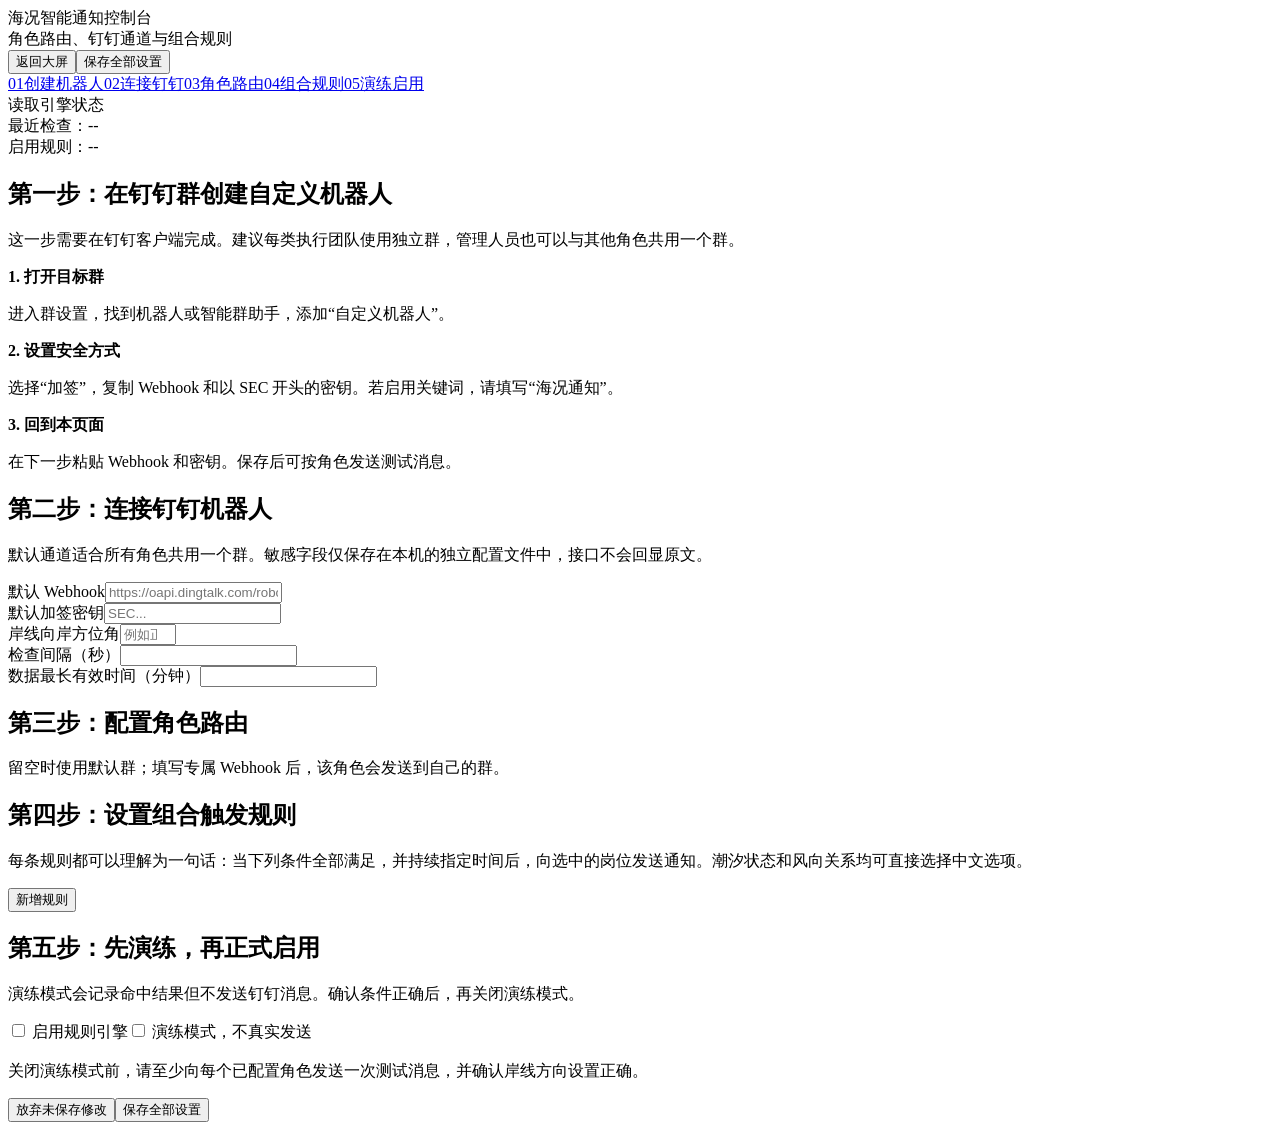
==== web/notification-admin.html @ 8ac39323 "Add files via upload" ====
<!doctype html><html lang="zh-CN"><head><meta charset="utf-8"><meta name="viewport" content="width=device-width,initial-scale=1">
<title>海况通知设置</title>
<link rel="stylesheet" href="/assets/css/notification-admin.css"></head><body><div class="shell">
<header class="top"><div><div class="title">海况智能通知控制台</div><div class="subtitle">角色路由、钉钉通道与组合规则</div></div><div class="actions"><button class="btn" onclick="location.href='/'">返回大屏</button><button class="btn primary" onclick="saveAll()">保存全部设置</button></div></header>
<div class="layout"><aside class="side"><a class="step active" href="#guide"><span class="num">01</span>创建机器人</a><a class="step" href="#channel"><span class="num">02</span>连接钉钉</a><a class="step" href="#roles"><span class="num">03</span>角色路由</a><a class="step" href="#rules"><span class="num">04</span>组合规则</a><a class="step" href="#launch"><span class="num">05</span>演练启用</a><div class="status"><div><span class="dot"></span><span id="engineState">读取引擎状态</span></div><div id="lastRun">最近检查：--</div><div id="ruleCount">启用规则：--</div></div></aside>
<main class="content"><section class="section" id="guide"><h2>第一步：在钉钉群创建自定义机器人</h2><p class="hint">这一步需要在钉钉客户端完成。建议每类执行团队使用独立群，管理人员也可以与其他角色共用一个群。</p><div class="guide"><div class="guide-item"><b>1. 打开目标群</b><p>进入群设置，找到机器人或智能群助手，添加“自定义机器人”。</p></div><div class="guide-item"><b>2. 设置安全方式</b><p>选择“加签”，复制 Webhook 和以 SEC 开头的密钥。若启用关键词，请填写“海况通知”。</p></div><div class="guide-item"><b>3. 回到本页面</b><p>在下一步粘贴 Webhook 和密钥。保存后可按角色发送测试消息。</p></div></div></section>
<section class="section" id="channel"><h2>第二步：连接钉钉机器人</h2><p class="hint">默认通道适合所有角色共用一个群。敏感字段仅保存在本机的独立配置文件中，接口不会回显原文。</p><div class="grid"><div class="field full"><label>默认 Webhook</label><input class="input secret" data-secret="DINGTALK_WEBHOOK_URL" type="password" placeholder="https://oapi.dingtalk.com/robot/send?access_token=..."></div><div class="field"><label>默认加签密钥</label><input class="input secret" data-secret="DINGTALK_SECRET" type="password" placeholder="SEC..."></div><div class="field"><label>岸线向岸方位角</label><input id="shoreDegree" class="input" type="number" min="0" max="359" placeholder="例如正西为 270"></div><div class="field"><label>检查间隔（秒）</label><input id="interval" class="input" type="number" min="30"></div><div class="field"><label>数据最长有效时间（分钟）</label><input id="maxAge" class="input" type="number" min="1"></div></div></section>
<section class="section" id="roles"><div class="rule-head"><div><h2>第三步：配置角色路由</h2><p class="hint">留空时使用默认群；填写专属 Webhook 后，该角色会发送到自己的群。</p></div></div><div id="roleList"></div></section>
<section class="section" id="rules"><div class="rule-head"><div><h2>第四步：设置组合触发规则</h2><p class="hint">每条规则都可以理解为一句话：当下列条件全部满足，并持续指定时间后，向选中的岗位发送通知。潮汐状态和风向关系均可直接选择中文选项。</p></div><button class="btn" onclick="addRule()">新增规则</button></div><div id="ruleList"></div></section>
<section class="section" id="launch"><h2>第五步：先演练，再正式启用</h2><p class="hint">演练模式会记录命中结果但不发送钉钉消息。确认条件正确后，再关闭演练模式。</p><div class="grid"><label class="check"><input id="engineEnabled" type="checkbox"> 启用规则引擎</label><label class="check"><input id="dryRun" type="checkbox"> 演练模式，不真实发送</label></div><p class="hint" style="margin-top:18px;color:var(--warn)">关闭演练模式前，请至少向每个已配置角色发送一次测试消息，并确认岸线方向设置正确。</p></section><div class="footer-actions"><button class="btn" onclick="loadAll()">放弃未保存修改</button><button class="btn primary" onclick="saveAll()">保存全部设置</button></div></main></div></div><div id="toast" class="toast"></div>
<script src="/assets/js/notification-admin.js" defer></script></body></html>
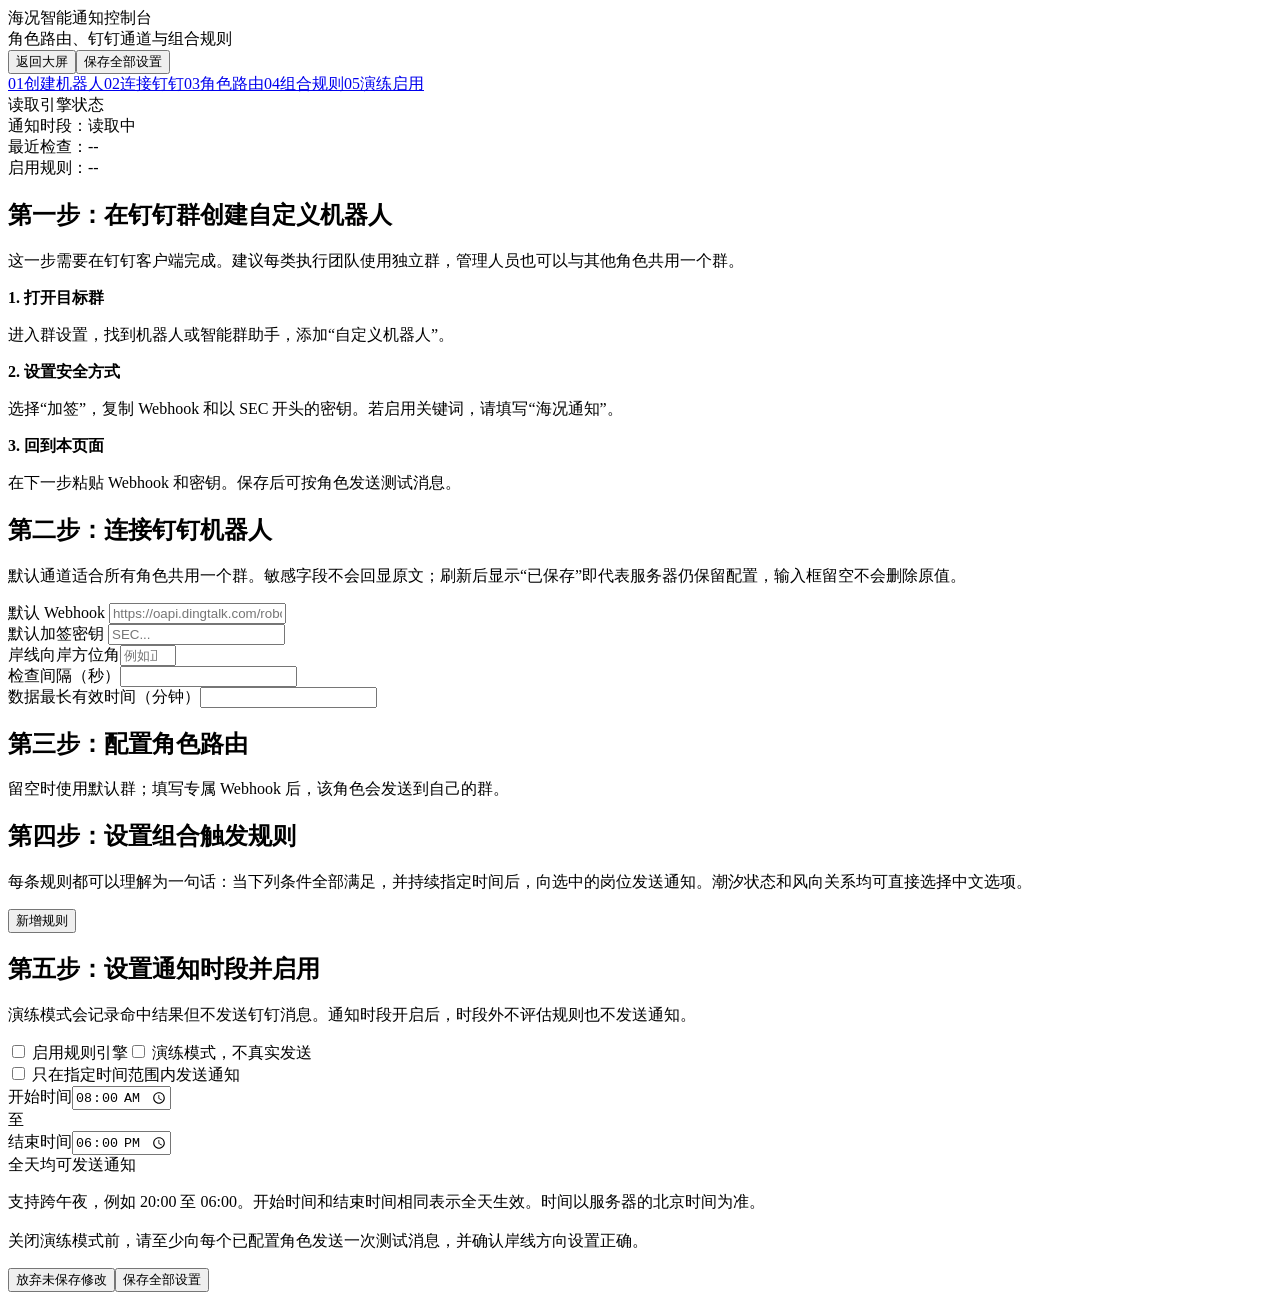
==== commit ff222b4f: "Add files via upload" ====
--- a/web/notification-admin.html
+++ b/web/notification-admin.html
@@ -2,10 +2,10 @@
 <title>海况通知设置</title>
 <link rel="stylesheet" href="/assets/css/notification-admin.css"></head><body><div class="shell">
 <header class="top"><div><div class="title">海况智能通知控制台</div><div class="subtitle">角色路由、钉钉通道与组合规则</div></div><div class="actions"><button class="btn" onclick="location.href='/'">返回大屏</button><button class="btn primary" onclick="saveAll()">保存全部设置</button></div></header>
-<div class="layout"><aside class="side"><a class="step active" href="#guide"><span class="num">01</span>创建机器人</a><a class="step" href="#channel"><span class="num">02</span>连接钉钉</a><a class="step" href="#roles"><span class="num">03</span>角色路由</a><a class="step" href="#rules"><span class="num">04</span>组合规则</a><a class="step" href="#launch"><span class="num">05</span>演练启用</a><div class="status"><div><span class="dot"></span><span id="engineState">读取引擎状态</span></div><div id="lastRun">最近检查：--</div><div id="ruleCount">启用规则：--</div></div></aside>
+<div class="layout"><aside class="side"><a class="step active" href="#guide"><span class="num">01</span>创建机器人</a><a class="step" href="#channel"><span class="num">02</span>连接钉钉</a><a class="step" href="#roles"><span class="num">03</span>角色路由</a><a class="step" href="#rules"><span class="num">04</span>组合规则</a><a class="step" href="#launch"><span class="num">05</span>演练启用</a><div class="status"><div><span class="dot"></span><span id="engineState">读取引擎状态</span></div><div id="scheduleState">通知时段：读取中</div><div id="lastRun">最近检查：--</div><div id="ruleCount">启用规则：--</div></div></aside>
 <main class="content"><section class="section" id="guide"><h2>第一步：在钉钉群创建自定义机器人</h2><p class="hint">这一步需要在钉钉客户端完成。建议每类执行团队使用独立群，管理人员也可以与其他角色共用一个群。</p><div class="guide"><div class="guide-item"><b>1. 打开目标群</b><p>进入群设置，找到机器人或智能群助手，添加“自定义机器人”。</p></div><div class="guide-item"><b>2. 设置安全方式</b><p>选择“加签”，复制 Webhook 和以 SEC 开头的密钥。若启用关键词，请填写“海况通知”。</p></div><div class="guide-item"><b>3. 回到本页面</b><p>在下一步粘贴 Webhook 和密钥。保存后可按角色发送测试消息。</p></div></div></section>
-<section class="section" id="channel"><h2>第二步：连接钉钉机器人</h2><p class="hint">默认通道适合所有角色共用一个群。敏感字段仅保存在本机的独立配置文件中，接口不会回显原文。</p><div class="grid"><div class="field full"><label>默认 Webhook</label><input class="input secret" data-secret="DINGTALK_WEBHOOK_URL" type="password" placeholder="https://oapi.dingtalk.com/robot/send?access_token=..."></div><div class="field"><label>默认加签密钥</label><input class="input secret" data-secret="DINGTALK_SECRET" type="password" placeholder="SEC..."></div><div class="field"><label>岸线向岸方位角</label><input id="shoreDegree" class="input" type="number" min="0" max="359" placeholder="例如正西为 270"></div><div class="field"><label>检查间隔（秒）</label><input id="interval" class="input" type="number" min="30"></div><div class="field"><label>数据最长有效时间（分钟）</label><input id="maxAge" class="input" type="number" min="1"></div></div></section>
+<section class="section" id="channel"><h2>第二步：连接钉钉机器人</h2><p class="hint">默认通道适合所有角色共用一个群。敏感字段不会回显原文；刷新后显示“已保存”即代表服务器仍保留配置，输入框留空不会删除原值。</p><div class="grid"><div class="field full"><label>默认 Webhook <span id="defaultWebhookState" class="saved-state"></span></label><input id="defaultWebhook" class="input secret" data-secret="DINGTALK_WEBHOOK_URL" type="password" placeholder="https://oapi.dingtalk.com/robot/send?access_token=..."></div><div class="field"><label>默认加签密钥 <span id="defaultSecretState" class="saved-state"></span></label><input id="defaultSecret" class="input secret" data-secret="DINGTALK_SECRET" type="password" placeholder="SEC..."></div><div class="field"><label>岸线向岸方位角</label><input id="shoreDegree" class="input" type="number" min="0" max="359" placeholder="例如正西为 270"></div><div class="field"><label>检查间隔（秒）</label><input id="interval" class="input" type="number" min="30"></div><div class="field"><label>数据最长有效时间（分钟）</label><input id="maxAge" class="input" type="number" min="1"></div></div></section>
 <section class="section" id="roles"><div class="rule-head"><div><h2>第三步：配置角色路由</h2><p class="hint">留空时使用默认群；填写专属 Webhook 后，该角色会发送到自己的群。</p></div></div><div id="roleList"></div></section>
 <section class="section" id="rules"><div class="rule-head"><div><h2>第四步：设置组合触发规则</h2><p class="hint">每条规则都可以理解为一句话：当下列条件全部满足，并持续指定时间后，向选中的岗位发送通知。潮汐状态和风向关系均可直接选择中文选项。</p></div><button class="btn" onclick="addRule()">新增规则</button></div><div id="ruleList"></div></section>
-<section class="section" id="launch"><h2>第五步：先演练，再正式启用</h2><p class="hint">演练模式会记录命中结果但不发送钉钉消息。确认条件正确后，再关闭演练模式。</p><div class="grid"><label class="check"><input id="engineEnabled" type="checkbox"> 启用规则引擎</label><label class="check"><input id="dryRun" type="checkbox"> 演练模式，不真实发送</label></div><p class="hint" style="margin-top:18px;color:var(--warn)">关闭演练模式前，请至少向每个已配置角色发送一次测试消息，并确认岸线方向设置正确。</p></section><div class="footer-actions"><button class="btn" onclick="loadAll()">放弃未保存修改</button><button class="btn primary" onclick="saveAll()">保存全部设置</button></div></main></div></div><div id="toast" class="toast"></div>
+<section class="section" id="launch"><h2>第五步：设置通知时段并启用</h2><p class="hint">演练模式会记录命中结果但不发送钉钉消息。通知时段开启后，时段外不评估规则也不发送通知。</p><div class="grid"><label class="check"><input id="engineEnabled" type="checkbox"> 启用规则引擎</label><label class="check"><input id="dryRun" type="checkbox"> 演练模式，不真实发送</label></div><div class="schedule-card"><label class="switch-label"><input id="scheduleEnabled" type="checkbox"> 只在指定时间范围内发送通知</label><div class="schedule-times"><div class="field"><label>开始时间</label><input id="scheduleStart" class="input" type="time" value="08:00"></div><div class="time-arrow">至</div><div class="field"><label>结束时间</label><input id="scheduleEnd" class="input" type="time" value="18:00"></div></div><div id="scheduleSummary" class="schedule-summary">全天均可发送通知</div><p class="hint schedule-hint">支持跨午夜，例如 20:00 至 06:00。开始时间和结束时间相同表示全天生效。时间以服务器的北京时间为准。</p></div><p class="hint" style="margin-top:18px;color:var(--warn)">关闭演练模式前，请至少向每个已配置角色发送一次测试消息，并确认岸线方向设置正确。</p></section><div class="footer-actions"><button class="btn" onclick="loadAll()">放弃未保存修改</button><button class="btn primary" onclick="saveAll()">保存全部设置</button></div></main></div></div><div id="toast" class="toast"></div>
 <script src="/assets/js/notification-admin.js" defer></script></body></html>
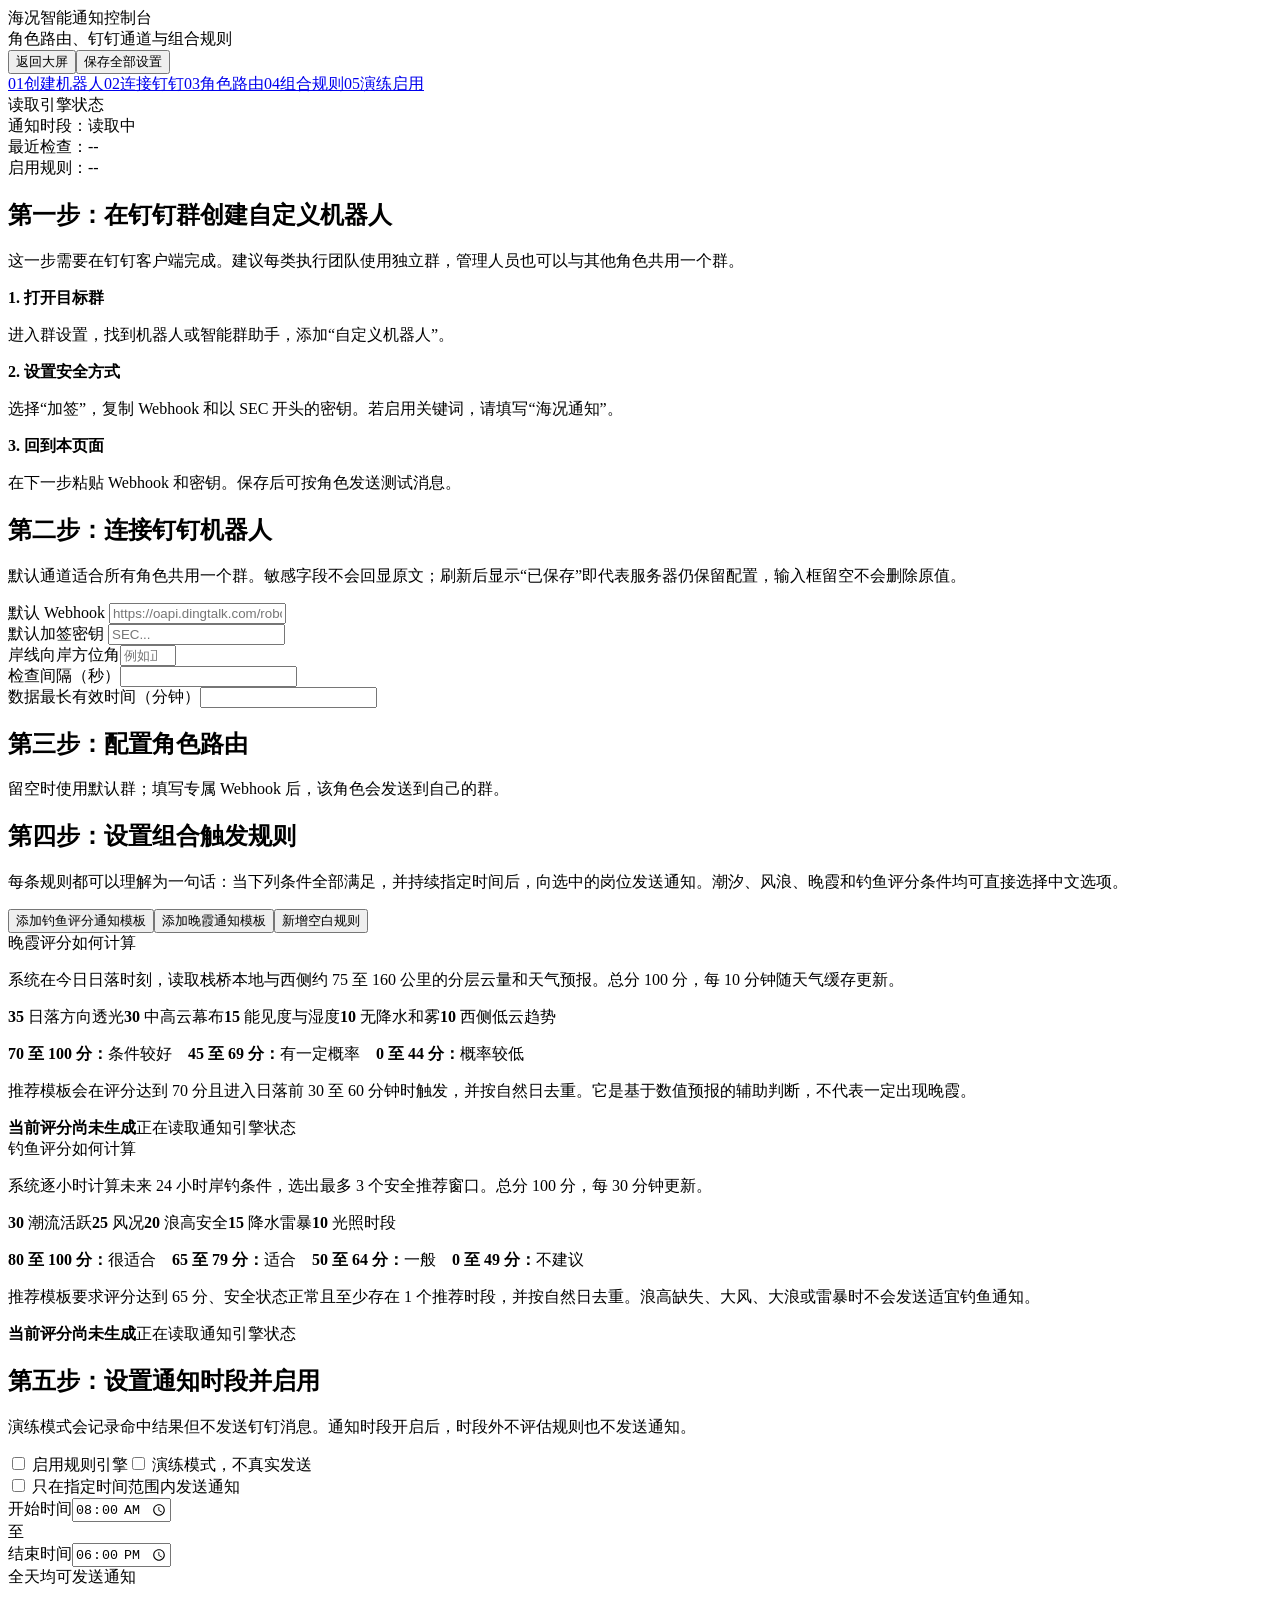
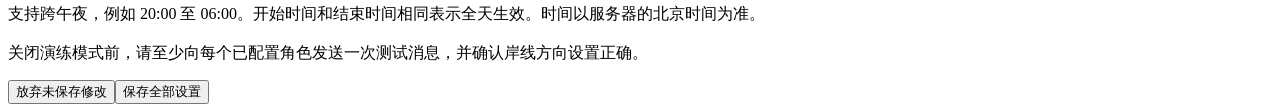
==== commit 2fcb91bc: "feat: add fishing alerts and collapsible notification rules" ====
--- a/web/notification-admin.html
+++ b/web/notification-admin.html
@@ -6,6 +6,6 @@
 <main class="content"><section class="section" id="guide"><h2>第一步：在钉钉群创建自定义机器人</h2><p class="hint">这一步需要在钉钉客户端完成。建议每类执行团队使用独立群，管理人员也可以与其他角色共用一个群。</p><div class="guide"><div class="guide-item"><b>1. 打开目标群</b><p>进入群设置，找到机器人或智能群助手，添加“自定义机器人”。</p></div><div class="guide-item"><b>2. 设置安全方式</b><p>选择“加签”，复制 Webhook 和以 SEC 开头的密钥。若启用关键词，请填写“海况通知”。</p></div><div class="guide-item"><b>3. 回到本页面</b><p>在下一步粘贴 Webhook 和密钥。保存后可按角色发送测试消息。</p></div></div></section>
 <section class="section" id="channel"><h2>第二步：连接钉钉机器人</h2><p class="hint">默认通道适合所有角色共用一个群。敏感字段不会回显原文；刷新后显示“已保存”即代表服务器仍保留配置，输入框留空不会删除原值。</p><div class="grid"><div class="field full"><label>默认 Webhook <span id="defaultWebhookState" class="saved-state"></span></label><input id="defaultWebhook" class="input secret" data-secret="DINGTALK_WEBHOOK_URL" type="password" placeholder="https://oapi.dingtalk.com/robot/send?access_token=..."></div><div class="field"><label>默认加签密钥 <span id="defaultSecretState" class="saved-state"></span></label><input id="defaultSecret" class="input secret" data-secret="DINGTALK_SECRET" type="password" placeholder="SEC..."></div><div class="field"><label>岸线向岸方位角</label><input id="shoreDegree" class="input" type="number" min="0" max="359" placeholder="例如正西为 270"></div><div class="field"><label>检查间隔（秒）</label><input id="interval" class="input" type="number" min="30"></div><div class="field"><label>数据最长有效时间（分钟）</label><input id="maxAge" class="input" type="number" min="1"></div></div></section>
 <section class="section" id="roles"><div class="rule-head"><div><h2>第三步：配置角色路由</h2><p class="hint">留空时使用默认群；填写专属 Webhook 后，该角色会发送到自己的群。</p></div></div><div id="roleList"></div></section>
-<section class="section" id="rules"><div class="rule-head"><div><h2>第四步：设置组合触发规则</h2><p class="hint">每条规则都可以理解为一句话：当下列条件全部满足，并持续指定时间后，向选中的岗位发送通知。潮汐状态和风向关系均可直接选择中文选项。</p></div><button class="btn" onclick="addRule()">新增规则</button></div><div id="ruleList"></div></section>
+<section class="section" id="rules"><div class="rule-head"><div><h2>第四步：设置组合触发规则</h2><p class="hint">每条规则都可以理解为一句话：当下列条件全部满足，并持续指定时间后，向选中的岗位发送通知。潮汐、风浪、晚霞和钓鱼评分条件均可直接选择中文选项。</p></div><div class="rule-actions"><button class="btn fishing-btn" onclick="addFishingRule()">添加钓鱼评分通知模板</button><button class="btn sunset-btn" onclick="addSunsetRule()">添加晚霞通知模板</button><button class="btn" onclick="addRule()">新增空白规则</button></div></div><div class="sunset-method"><div class="sunset-method-copy"><div class="sunset-method-title">晚霞评分如何计算</div><p>系统在今日日落时刻，读取栈桥本地与西侧约 75 至 160 公里的分层云量和天气预报。总分 100 分，每 10 分钟随天气缓存更新。</p><div class="score-formula"><span><b>35</b> 日落方向透光</span><span><b>30</b> 中高云幕布</span><span><b>15</b> 能见度与湿度</span><span><b>10</b> 无降水和雾</span><span><b>10</b> 西侧低云趋势</span></div><p class="sunset-thresholds"><b>70 至 100 分：</b>条件较好　<b>45 至 69 分：</b>有一定概率　<b>0 至 44 分：</b>概率较低</p><p class="hint sunset-note">推荐模板会在评分达到 70 分且进入日落前 30 至 60 分钟时触发，并按自然日去重。它是基于数值预报的辅助判断，不代表一定出现晚霞。</p></div><div id="sunsetLive" class="sunset-live unavailable"><b>当前评分尚未生成</b><span>正在读取通知引擎状态</span></div></div><div class="sunset-method fishing-method"><div class="sunset-method-copy"><div class="sunset-method-title">钓鱼评分如何计算</div><p>系统逐小时计算未来 24 小时岸钓条件，选出最多 3 个安全推荐窗口。总分 100 分，每 30 分钟更新。</p><div class="score-formula fishing-formula"><span><b>30</b> 潮流活跃</span><span><b>25</b> 风况</span><span><b>20</b> 浪高安全</span><span><b>15</b> 降水雷暴</span><span><b>10</b> 光照时段</span></div><p class="sunset-thresholds"><b>80 至 100 分：</b>很适合　<b>65 至 79 分：</b>适合　<b>50 至 64 分：</b>一般　<b>0 至 49 分：</b>不建议</p><p class="hint sunset-note">推荐模板要求评分达到 65 分、安全状态正常且至少存在 1 个推荐时段，并按自然日去重。浪高缺失、大风、大浪或雷暴时不会发送适宜钓鱼通知。</p></div><div id="fishingLive" class="sunset-live fishing-live unavailable"><b>当前评分尚未生成</b><span>正在读取通知引擎状态</span></div></div><div id="ruleList"></div></section>
 <section class="section" id="launch"><h2>第五步：设置通知时段并启用</h2><p class="hint">演练模式会记录命中结果但不发送钉钉消息。通知时段开启后，时段外不评估规则也不发送通知。</p><div class="grid"><label class="check"><input id="engineEnabled" type="checkbox"> 启用规则引擎</label><label class="check"><input id="dryRun" type="checkbox"> 演练模式，不真实发送</label></div><div class="schedule-card"><label class="switch-label"><input id="scheduleEnabled" type="checkbox"> 只在指定时间范围内发送通知</label><div class="schedule-times"><div class="field"><label>开始时间</label><input id="scheduleStart" class="input" type="time" value="08:00"></div><div class="time-arrow">至</div><div class="field"><label>结束时间</label><input id="scheduleEnd" class="input" type="time" value="18:00"></div></div><div id="scheduleSummary" class="schedule-summary">全天均可发送通知</div><p class="hint schedule-hint">支持跨午夜，例如 20:00 至 06:00。开始时间和结束时间相同表示全天生效。时间以服务器的北京时间为准。</p></div><p class="hint" style="margin-top:18px;color:var(--warn)">关闭演练模式前，请至少向每个已配置角色发送一次测试消息，并确认岸线方向设置正确。</p></section><div class="footer-actions"><button class="btn" onclick="loadAll()">放弃未保存修改</button><button class="btn primary" onclick="saveAll()">保存全部设置</button></div></main></div></div><div id="toast" class="toast"></div>
 <script src="/assets/js/notification-admin.js" defer></script></body></html>
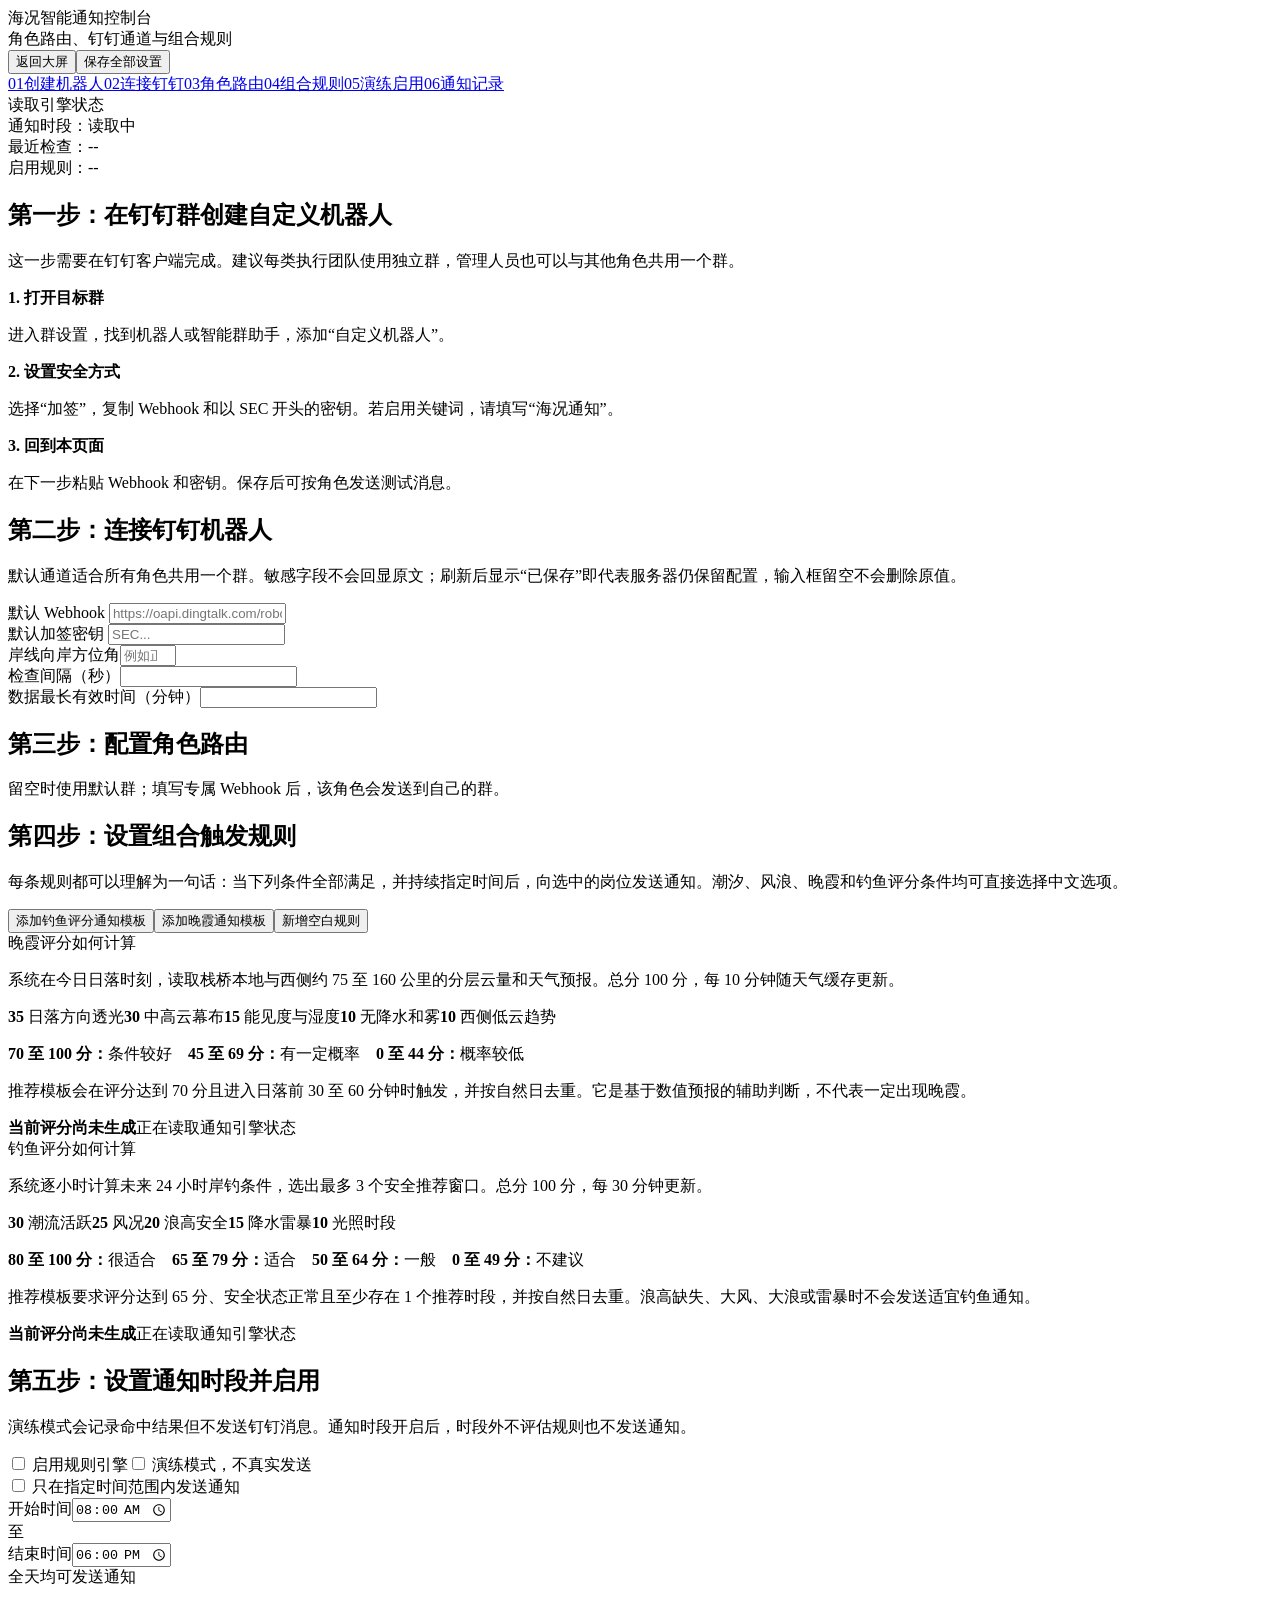
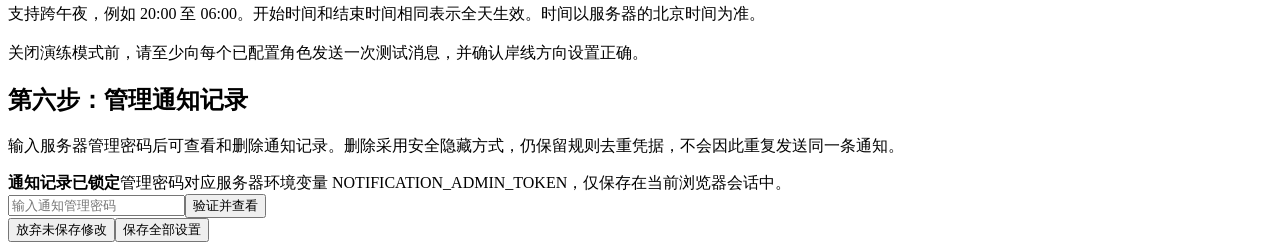
==== commit c9bacd45: "通知和设置页面可以通过输入密码的形式进行通知列表的管理" ====
--- a/web/notification-admin.html
+++ b/web/notification-admin.html
@@ -2,10 +2,11 @@
 <title>海况通知设置</title>
 <link rel="stylesheet" href="/assets/css/notification-admin.css"></head><body><div class="shell">
 <header class="top"><div><div class="title">海况智能通知控制台</div><div class="subtitle">角色路由、钉钉通道与组合规则</div></div><div class="actions"><button class="btn" onclick="location.href='/'">返回大屏</button><button class="btn primary" onclick="saveAll()">保存全部设置</button></div></header>
-<div class="layout"><aside class="side"><a class="step active" href="#guide"><span class="num">01</span>创建机器人</a><a class="step" href="#channel"><span class="num">02</span>连接钉钉</a><a class="step" href="#roles"><span class="num">03</span>角色路由</a><a class="step" href="#rules"><span class="num">04</span>组合规则</a><a class="step" href="#launch"><span class="num">05</span>演练启用</a><div class="status"><div><span class="dot"></span><span id="engineState">读取引擎状态</span></div><div id="scheduleState">通知时段：读取中</div><div id="lastRun">最近检查：--</div><div id="ruleCount">启用规则：--</div></div></aside>
+<div class="layout"><aside class="side"><a class="step active" href="#guide"><span class="num">01</span>创建机器人</a><a class="step" href="#channel"><span class="num">02</span>连接钉钉</a><a class="step" href="#roles"><span class="num">03</span>角色路由</a><a class="step" href="#rules"><span class="num">04</span>组合规则</a><a class="step" href="#launch"><span class="num">05</span>演练启用</a><a class="step" href="#history"><span class="num">06</span>通知记录</a><div class="status"><div><span class="dot"></span><span id="engineState">读取引擎状态</span></div><div id="scheduleState">通知时段：读取中</div><div id="lastRun">最近检查：--</div><div id="ruleCount">启用规则：--</div></div></aside>
 <main class="content"><section class="section" id="guide"><h2>第一步：在钉钉群创建自定义机器人</h2><p class="hint">这一步需要在钉钉客户端完成。建议每类执行团队使用独立群，管理人员也可以与其他角色共用一个群。</p><div class="guide"><div class="guide-item"><b>1. 打开目标群</b><p>进入群设置，找到机器人或智能群助手，添加“自定义机器人”。</p></div><div class="guide-item"><b>2. 设置安全方式</b><p>选择“加签”，复制 Webhook 和以 SEC 开头的密钥。若启用关键词，请填写“海况通知”。</p></div><div class="guide-item"><b>3. 回到本页面</b><p>在下一步粘贴 Webhook 和密钥。保存后可按角色发送测试消息。</p></div></div></section>
 <section class="section" id="channel"><h2>第二步：连接钉钉机器人</h2><p class="hint">默认通道适合所有角色共用一个群。敏感字段不会回显原文；刷新后显示“已保存”即代表服务器仍保留配置，输入框留空不会删除原值。</p><div class="grid"><div class="field full"><label>默认 Webhook <span id="defaultWebhookState" class="saved-state"></span></label><input id="defaultWebhook" class="input secret" data-secret="DINGTALK_WEBHOOK_URL" type="password" placeholder="https://oapi.dingtalk.com/robot/send?access_token=..."></div><div class="field"><label>默认加签密钥 <span id="defaultSecretState" class="saved-state"></span></label><input id="defaultSecret" class="input secret" data-secret="DINGTALK_SECRET" type="password" placeholder="SEC..."></div><div class="field"><label>岸线向岸方位角</label><input id="shoreDegree" class="input" type="number" min="0" max="359" placeholder="例如正西为 270"></div><div class="field"><label>检查间隔（秒）</label><input id="interval" class="input" type="number" min="30"></div><div class="field"><label>数据最长有效时间（分钟）</label><input id="maxAge" class="input" type="number" min="1"></div></div></section>
 <section class="section" id="roles"><div class="rule-head"><div><h2>第三步：配置角色路由</h2><p class="hint">留空时使用默认群；填写专属 Webhook 后，该角色会发送到自己的群。</p></div></div><div id="roleList"></div></section>
 <section class="section" id="rules"><div class="rule-head"><div><h2>第四步：设置组合触发规则</h2><p class="hint">每条规则都可以理解为一句话：当下列条件全部满足，并持续指定时间后，向选中的岗位发送通知。潮汐、风浪、晚霞和钓鱼评分条件均可直接选择中文选项。</p></div><div class="rule-actions"><button class="btn fishing-btn" onclick="addFishingRule()">添加钓鱼评分通知模板</button><button class="btn sunset-btn" onclick="addSunsetRule()">添加晚霞通知模板</button><button class="btn" onclick="addRule()">新增空白规则</button></div></div><div class="sunset-method"><div class="sunset-method-copy"><div class="sunset-method-title">晚霞评分如何计算</div><p>系统在今日日落时刻，读取栈桥本地与西侧约 75 至 160 公里的分层云量和天气预报。总分 100 分，每 10 分钟随天气缓存更新。</p><div class="score-formula"><span><b>35</b> 日落方向透光</span><span><b>30</b> 中高云幕布</span><span><b>15</b> 能见度与湿度</span><span><b>10</b> 无降水和雾</span><span><b>10</b> 西侧低云趋势</span></div><p class="sunset-thresholds"><b>70 至 100 分：</b>条件较好　<b>45 至 69 分：</b>有一定概率　<b>0 至 44 分：</b>概率较低</p><p class="hint sunset-note">推荐模板会在评分达到 70 分且进入日落前 30 至 60 分钟时触发，并按自然日去重。它是基于数值预报的辅助判断，不代表一定出现晚霞。</p></div><div id="sunsetLive" class="sunset-live unavailable"><b>当前评分尚未生成</b><span>正在读取通知引擎状态</span></div></div><div class="sunset-method fishing-method"><div class="sunset-method-copy"><div class="sunset-method-title">钓鱼评分如何计算</div><p>系统逐小时计算未来 24 小时岸钓条件，选出最多 3 个安全推荐窗口。总分 100 分，每 30 分钟更新。</p><div class="score-formula fishing-formula"><span><b>30</b> 潮流活跃</span><span><b>25</b> 风况</span><span><b>20</b> 浪高安全</span><span><b>15</b> 降水雷暴</span><span><b>10</b> 光照时段</span></div><p class="sunset-thresholds"><b>80 至 100 分：</b>很适合　<b>65 至 79 分：</b>适合　<b>50 至 64 分：</b>一般　<b>0 至 49 分：</b>不建议</p><p class="hint sunset-note">推荐模板要求评分达到 65 分、安全状态正常且至少存在 1 个推荐时段，并按自然日去重。浪高缺失、大风、大浪或雷暴时不会发送适宜钓鱼通知。</p></div><div id="fishingLive" class="sunset-live fishing-live unavailable"><b>当前评分尚未生成</b><span>正在读取通知引擎状态</span></div></div><div id="ruleList"></div></section>
-<section class="section" id="launch"><h2>第五步：设置通知时段并启用</h2><p class="hint">演练模式会记录命中结果但不发送钉钉消息。通知时段开启后，时段外不评估规则也不发送通知。</p><div class="grid"><label class="check"><input id="engineEnabled" type="checkbox"> 启用规则引擎</label><label class="check"><input id="dryRun" type="checkbox"> 演练模式，不真实发送</label></div><div class="schedule-card"><label class="switch-label"><input id="scheduleEnabled" type="checkbox"> 只在指定时间范围内发送通知</label><div class="schedule-times"><div class="field"><label>开始时间</label><input id="scheduleStart" class="input" type="time" value="08:00"></div><div class="time-arrow">至</div><div class="field"><label>结束时间</label><input id="scheduleEnd" class="input" type="time" value="18:00"></div></div><div id="scheduleSummary" class="schedule-summary">全天均可发送通知</div><p class="hint schedule-hint">支持跨午夜，例如 20:00 至 06:00。开始时间和结束时间相同表示全天生效。时间以服务器的北京时间为准。</p></div><p class="hint" style="margin-top:18px;color:var(--warn)">关闭演练模式前，请至少向每个已配置角色发送一次测试消息，并确认岸线方向设置正确。</p></section><div class="footer-actions"><button class="btn" onclick="loadAll()">放弃未保存修改</button><button class="btn primary" onclick="saveAll()">保存全部设置</button></div></main></div></div><div id="toast" class="toast"></div>
+<section class="section" id="launch"><h2>第五步：设置通知时段并启用</h2><p class="hint">演练模式会记录命中结果但不发送钉钉消息。通知时段开启后，时段外不评估规则也不发送通知。</p><div class="grid"><label class="check"><input id="engineEnabled" type="checkbox"> 启用规则引擎</label><label class="check"><input id="dryRun" type="checkbox"> 演练模式，不真实发送</label></div><div class="schedule-card"><label class="switch-label"><input id="scheduleEnabled" type="checkbox"> 只在指定时间范围内发送通知</label><div class="schedule-times"><div class="field"><label>开始时间</label><input id="scheduleStart" class="input" type="time" value="08:00"></div><div class="time-arrow">至</div><div class="field"><label>结束时间</label><input id="scheduleEnd" class="input" type="time" value="18:00"></div></div><div id="scheduleSummary" class="schedule-summary">全天均可发送通知</div><p class="hint schedule-hint">支持跨午夜，例如 20:00 至 06:00。开始时间和结束时间相同表示全天生效。时间以服务器的北京时间为准。</p></div><p class="hint" style="margin-top:18px;color:var(--warn)">关闭演练模式前，请至少向每个已配置角色发送一次测试消息，并确认岸线方向设置正确。</p></section>
+<section class="section" id="history"><h2>第六步：管理通知记录</h2><p class="hint">输入服务器管理密码后可查看和删除通知记录。删除采用安全隐藏方式，仍保留规则去重凭据，不会因此重复发送同一条通知。</p><div id="historyLocked" class="history-lock"><div class="history-lock-copy"><b>通知记录已锁定</b><span>管理密码对应服务器环境变量 NOTIFICATION_ADMIN_TOKEN，仅保存在当前浏览器会话中。</span></div><div class="history-password"><input id="historyPassword" class="input" type="password" autocomplete="current-password" placeholder="输入通知管理密码" onkeydown="if(event.key==='Enter')unlockHistory()"><button class="btn primary" type="button" onclick="unlockHistory()">验证并查看</button></div></div><div id="historyManager" class="history-manager" hidden><div class="history-toolbar"><div class="history-filters"><label>通知规则<select id="historyRuleFilter" onchange="renderHistory()"><option value="">全部规则</option></select></label><label>发送状态<select id="historyStatusFilter" onchange="renderHistory()"><option value="">全部状态</option><option value="sent">已发送</option><option value="failed">发送失败</option><option value="dry_run">演练记录</option><option value="pending">处理中</option></select></label><span id="historySummary" class="history-summary">0 条</span></div><div class="history-actions"><button class="btn" type="button" onclick="loadHistory()">刷新记录</button><button class="btn danger" type="button" onclick="lockHistory()">退出管理</button></div></div><div class="history-table-wrap"><table class="history-table"><thead><tr><th>时间</th><th>通知规则</th><th>角色</th><th>状态</th><th>通知内容</th><th>操作</th></tr></thead><tbody id="historyTableBody"><tr><td colspan="6" class="history-state">验证密码后读取通知记录</td></tr></tbody></table></div></div></section><div class="footer-actions"><button class="btn" onclick="loadAll()">放弃未保存修改</button><button class="btn primary" onclick="saveAll()">保存全部设置</button></div></main></div></div><div id="toast" class="toast"></div>
 <script src="/assets/js/notification-admin.js" defer></script></body></html>
